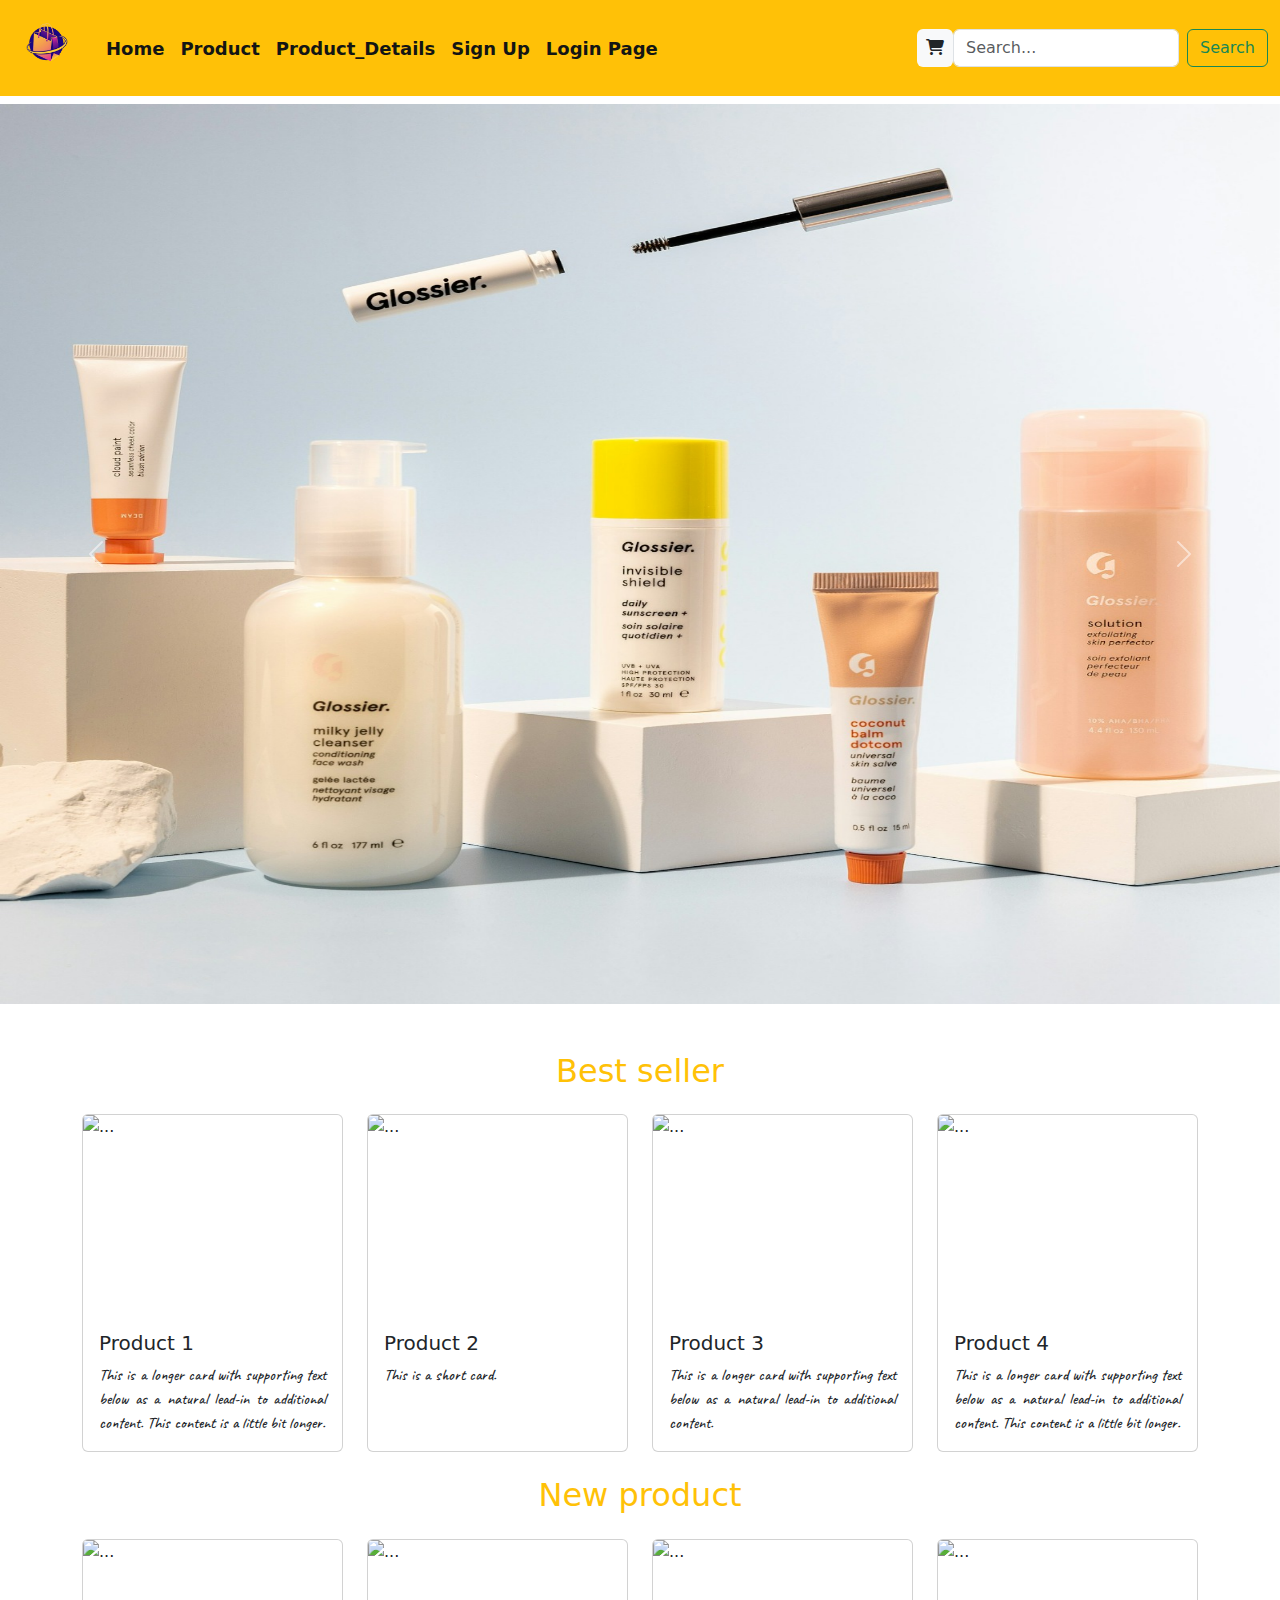
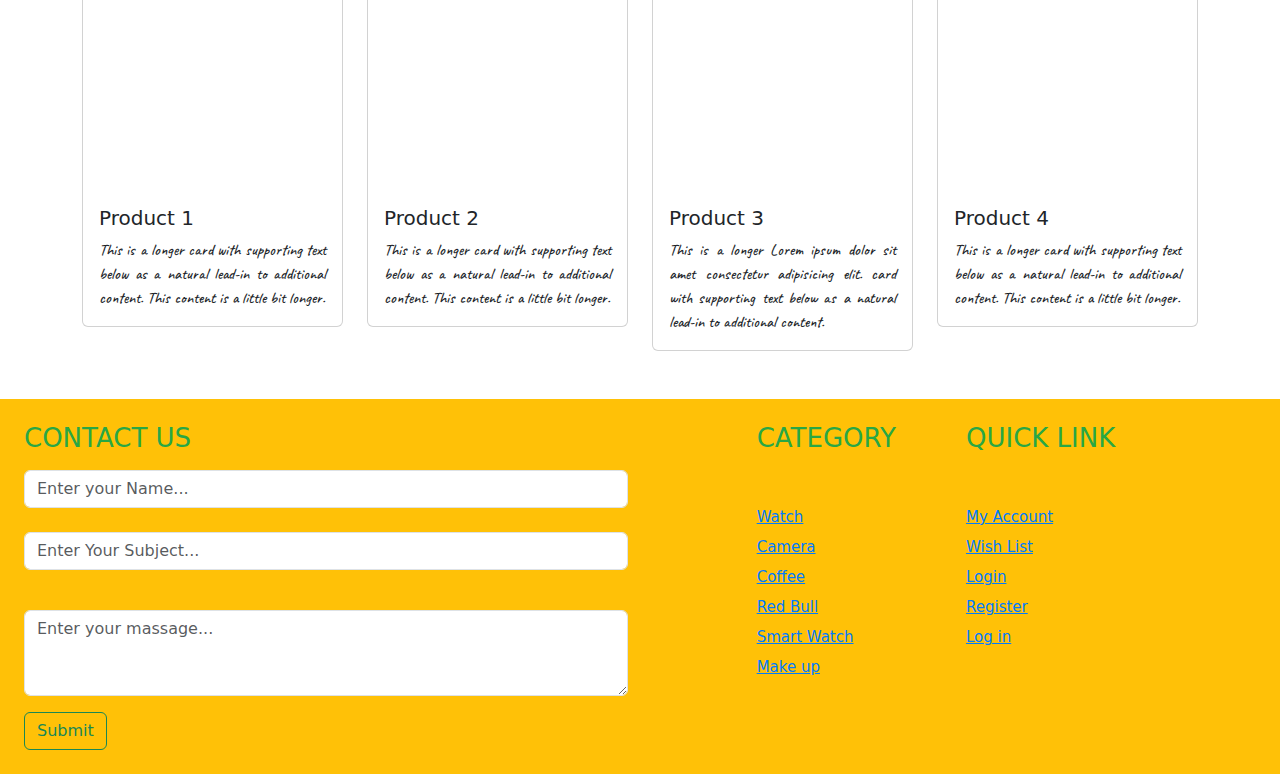
==== index.html @ 9928bbf1 "just home page done" ====
<!DOCTYPE html>
<html lang="en-us">
	<head>
    <!--_--------------{  Meta Code's  }---------------_-->
		<meta charset="UTF-8">
		<meta name="description" content="Free Web tutorials">
		<meta name="keywords" content="HTML, CSS, JavaScript">
		<meta name="author" content="Bisakto-Rahi">
		<meta name="viewport" content="width=device-width, initial-scale=1.0">
		<meta http-equiv="refresh" content="30">
		<meta http-equiv="X-UA-Compatible" content="ie=edge">
		<meta name="robots" content="INDEX, FOLLOW">
	<!--//--------------{  Meta Code's  }---------------//-->

    <!--!_---------------{  Create  Date : 21/10/2024  }---------------_-->
    <!--!_---------------{  Last Update  : 21/10/2024  }---------------_-->
        <title> 
			E-commerce
		</title>
    <!--_---------------{  Added Favicon   }---------------_-->
		<link rel="icon" href="./assets/logo.png" type="image/x-icon">
    <!--_---------------{  My Style Sheet 1st CDN  }---------------_-->
        <link rel="stylesheet" href="style1.css">
    <!--_---------------{  My Style Sheet 2nd CDN  }---------------_-->
		<link rel="stylesheet" href="style2.css">
    <!--_---------------{  Bootstrap 5 CSS CDN  }---------------_-->
		<link rel="stylesheet" href="https://cdn.jsdelivr.net/npm/bootstrap@5.2.3/dist/css/bootstrap.min.css">
    <!--_---------------{  Font Awesome CDN  }---------------_-->
		<link rel="stylesheet" href="https://cdnjs.cloudflare.com/ajax/libs/font-awesome/6.4.2/css/all.min.css"> 
    <!--_---------------{  Google Icon CDN  }---------------_-->
		<link href="https://fonts.googleapis.com/css2?family=Material+Symbols+Outlined" rel="stylesheet" />
    <!--_---------------{  Google Font CDN  }---------------_-->
	    <link rel="preconnect" href="https://fonts.googleapis.com">
	    <link rel="preconnect" href="https://fonts.gstatic.com" crossorigin>
	    <link href="https://fonts.googleapis.com/css2?family=Caveat:wght@400..700&family=Salsa&display=swap" rel="stylesheet">
	<!--//---------------{  Google Font CDN  }---------------//-->
    <!--_---------------{  Some Internal CSS  }---------------_-->
		<style>
			p{
				font-family: "Caveat", cursive;
				font-weight: 500;
				text-align: justify;
			} 
            /* ----------{  Font weight : 400 - 700	are available  }---------- */
		</style>
	<!--//---------------{  Some Internal CSS  }---------------//-->
	</head>
	<!--_---------------{  ^_^  }---------------_-->
	<body>
		<div class="my-website">
        <!--todo---------------{  Start Navbar section  }---------------_-->
				<nav class="navbar navbar-expand-lg navbar-light bg-warning">
					<div class="container-fluid">
					  <a class="navbar-brand" href="index.html"><img src="./assets/logo.png" height="70px" alt="logo"></a>
					  <button class="navbar-toggler" type="button" data-bs-toggle="collapse" data-bs-target="#navbarSupportedContent" aria-controls="navbarSupportedContent" aria-expanded="false" aria-label="Toggle navigation">
						<span class="navbar-toggler-icon"></span>
					  </button>
					  <div class="collapse navbar-collapse" id="navbarSupportedContent">
						<ul class="navbar-nav me-auto mb-2 mb-lg-0 My-nav">
						  <li class="nav-item">
							<a class="nav-link" aria-current="page" href="index.html">Home</a>
						  </li>
						  <li class="nav-item">
							<a class="nav-link" href="#">Product</a>
						  </li>
						  <li class="nav-item">
							<a class="nav-link" href="#">Product_Details</a>
						  </li>
						  <li class="nav-item">
							<a class="nav-link" href="#">Sign Up</a>
						  </li>
						  <li class="nav-item">
							<a class="nav-link" href="#">Login Page</a>
						  </li>
						</ul>
						<form class="d-flex my-form">
							<button class="btn bg-light btn-1" ><i class="fa-solid fa-cart-shopping px-2"></i></button>
						  <input class="form-control me-2 my-search" type="search" placeholder="Search..." aria-label="Search">
						  <button class="btn btn-outline-success" type="submit" >Search</button>
						</form>
					  </div>
					</div>
				  </nav>
        <!--//---------------{  Navbar section  }---------------//-->
        <!--todo---------------{  Start banner section  }---------------_-->
            <main class="my-banner mt-2 pb-4">
				<div id="carouselExampleInterval" class="carousel slide" data-bs-ride="carousel">
					<div class="carousel-inner">
					  <div class="carousel-item active" data-bs-interval="10000">
						<img src="./assets/b1.jpeg" class="d-block w-100" alt="...">
					  </div>
					  <div class="carousel-item" data-bs-interval="2000">
						<img src="./assets/b2.jpeg" class="d-block w-100" alt="...">
					  </div>
					  <div class="carousel-item">
						<img src="./assets/b3.jpeg" class="d-block w-100" alt="...">
					  </div>
					</div>
					<button class="carousel-control-prev" type="button" data-bs-target="#carouselExampleInterval" data-bs-slide="prev">
					  <span class="carousel-control-prev-icon" aria-hidden="true"></span>
					  <span class="visually-hidden">Previous</span>
					</button>
					<button class="carousel-control-next" type="button" data-bs-target="#carouselExampleInterval" data-bs-slide="next">
					  <span class="carousel-control-next-icon" aria-hidden="true"></span>
					  <span class="visually-hidden">Next</span>
					</button>
				  </div>
	
			</main>
        <!--//---------------{  banner section  }---------------//-->
        <!--todo---------------{  Start Best seller section  }---------------_-->
            <section>
			<h6 class="fa-2x text-center my-4 text-warning">Best seller</h6>
				<div class="container">
					<div class="row row-cols-1 row-cols-md-4 g-4">
						<div class="col">
						  <div class="card h-100">
							<img src="..." class="card-img-top" height="200px" alt="...">
							<div class="card-body">
							  <h5 class="card-title">Product 1</h5>
							  <p class="card-text">This is a longer card with supporting text below as a natural lead-in to additional content. This content is a little bit longer.</p>
							</div>
						  </div>
						</div>
						<div class="col">
						  <div class="card h-100">
							<img src="..." class="card-img-top" height="200px" alt="...">
							<div class="card-body">
							  <h5 class="card-title">Product 2</h5>
							  <p class="card-text">This is a short card.</p>
							</div>
						  </div>
						</div>
						<div class="col">
						  <div class="card h-100">
							<img src="..." class="card-img-top" height="200px" alt="...">
							<div class="card-body">
							  <h5 class="card-title">Product 3</h5>
							  <p class="card-text">This is a longer card with supporting text below as a natural lead-in to additional content.</p>
							</div>
						  </div>
						</div>
						<div class="col">
						  <div class="card h-100">
							<img src="..." class="card-img-top" height="200px" alt="...">
							<div class="card-body">
							  <h5 class="card-title">Product 4</h5>
							  <p class="card-text">This is a longer card with supporting text below as a natural lead-in to additional content. This content is a little bit longer.</p>
							</div>
						  </div>
						</div>
					  </div>
				</div>
			</section>
        <!--//---------------{  Best seller section  }---------------//-->
        <!--todo---------------{  Start New product section  }---------------_-->
            <aside>
				<h6 class="fa-2x text-center my-4 text-warning">New product</h6>
				<div class="container">
					<div class="row row-cols-1 row-cols-md-4 g-4">
						<div class="col">
						  <div class="card">
							<img src="..." class="card-img-top" height="250px" alt="...">
							<div class="card-body">
							  <h5 class="card-title">Product 1</h5>
							  <p class="card-text">This is a longer card with supporting text below as a natural lead-in to additional content. This content is a little bit longer.</p>
							</div>
						  </div>
						</div>
						<div class="col">
						  <div class="card">
							<img src="..." class="card-img-top" height="250px" alt="...">
							<div class="card-body">
							  <h5 class="card-title">Product 2</h5>
							  <p class="card-text">This is a longer card with supporting text below as a natural lead-in to additional content. This content is a little bit longer.</p>
							</div>
						  </div>
						</div>
						<div class="col">
						  <div class="card">
							<img src="..." class="card-img-top" height="250px" alt="...">
							<div class="card-body">
							  <h5 class="card-title">Product 3</h5>
							  <p class="card-text">This is a longer Lorem ipsum dolor sit amet consectetur adipisicing elit. card with supporting text below as a natural lead-in to additional content.</p>
							</div>
						  </div>
						</div>
						<div class="col">
						  <div class="card">
							<img src="..." class="card-img-top" height="250px" alt="...">
							<div class="card-body">
							  <h5 class="card-title">Product 4</h5>
							  <p class="card-text">This is a longer card with supporting text below as a natural lead-in to additional content. This content is a little bit longer.</p>
							</div>
						  </div>
						</div>
					  </div>
				</div>
	
			</aside>
        <!--//---------------{  New product section   }---------------//-->
        <!--todo---------------{  Start Footer section  }---------------_-->
            <footer class="my-footer mt-5">
				<div class="footer bg-warning p-4">
					<div class="row">
						<div class="col-6">
							<h6 class="mb-3">CONTACT US</h6>
							<form action="#">
								<div class="mb-3">
									<input type="email" class="form-control" id="exampleFormControlInput1" placeholder="Enter your Name..."><br>
									<input type="email" class="form-control" id="exampleFormControlInput1" placeholder="Enter Your Subject..."><br>
								  </div>
								  <div class="mb-3">
									<textarea class="form-control" id="exampleFormControlTextarea1" placeholder="Enter your massage..." rows="3"></textarea>
								  </div>
								  <button type="submit" class="btn btn-outline-success">Submit</button>
							</form>
						</div>
						<div class="col-1"></div>
						<div class="col-2">
							<h6 class="mb-5">CATEGORY</h6>
							<a href="">Watch</a><br>
							<a href="">Camera</a><br>
							<a href="">Coffee</a><br>
							<a href="">Red Bull</a><br>
							<a href="">Smart Watch</a><br>
							<a href="">Make up</a><br>
						</div>
						<div class="col-3">
							<h6 class="mb-5">QUICK LINK</h6>
							<a href="">My Account</a><br>
							<a href="">Wish List</a><br>
							<a href="">Login</a><br>
							<a href="">Register</a><br>
							<a href="">Log in</a><br>
						</div>
					</div>
				</div>
			</footer>
        <!--//---------------{  Footer section  }---------------//-->
        <!--todo---------------{  My Java Script CDN  }---------------_-->
			<script src="index.js"></script>
	    <!--todo---------------{  Bootstrap 5 JS CDN  }---------------_-->
			<script src="https://cdn.jsdelivr.net/npm/bootstrap@5.2.3/dist/js/bootstrap.bundle.min.js"></script>
			<script src="https://cdn.jsdelivr.net/npm/@popperjs/core@2.11.6/dist/umd/popper.min.js"></script>
			<script src="https://cdn.jsdelivr.net/npm/bootstrap@5.2.3/dist/js/bootstrap.min.js"></script>
	    <!--//---------------{  Bootstrap 5 JS CDN  }---------------//-->
		</div>
	</body>
</html>
<!--todo---------------{  Add Description  }---------------_-->


<!--//---------------{  Description  }---------------_-->
---- style1.css ----
@charset "UTF-8";

/*!----------{  Author      :   Bisakto-Rahi  }----------_*/
/*!----------{  Create       :   21/10/2024   }----------_*/

/*_----------{  My Color Variables  }----------_*/
:root{
    --dark-red: #dc3545;
    --red: #fc2a1b;
    --pink: #e83e8c;
    --purple: #6f42c1;
    --indigo: #6610f2;
    --blue: #007bff;
    --dark-blue: #17a2b8;
    --light-blue: #0dcaf0;
    --light-green: #20c997;
    --green: #28a745;
    --yellow: #ffc107;
    --orange: #fd7e14;
    --highlight-x: #fff3cd;
    --highlight-y: #ffff5b;
    --black: #000;
    --key: #131514;
    --dark: #343a40;
    --gray: #6c757d;
    --white: #fff;
    --gray-100: #f8f9fa;
    --gray-200: #e9ecef;
    --gray-300: #dee2e6;
    --gray-400: #ced4da;
    --gray-500: #adb5bd;
    --gray-600: #6c757d;
    --gray-700: #495057;
    --gray-800: #343a40;
    --gray-900: #212529;
    --light-border-color: #dee2e6;
    --dark-border-color: #6c757d;
    /*_----------{  My Responsive Variables  }----------_*/
  --break-point-xs: 0;
  --break-point-sm: 576px;
  --break-point-md: 768px;
  --break-point-lg: 992px;
  --break-point-xl: 1200px;
  --break-point-xxl: 1400px;
}
/*!----------{  Last Update   :   21/10/2024   }----------_*/

/*_----------{  ^_^  }----------_*/

/*todo--------------{  Start Navbar Section Style  }--------------_*/
.My-nav li a{
  color: var(--key) !important;
  font-size: 18px;
  font-weight: bolder;
}
.My-nav li a:hover{
  color: var(--white) !important;
  text-decoration: underline;
}
.my-form .btn-1{
  padding-left: 0px;
  padding-right: 0px;
}
/*//--------------{  Navbar Section Style  }--------------//*/

/*todo--------------{  Start banner Section Style  }----------------_*/
.my-banner img{
  height: 100vh;
  width: 100%;
}
/*//--------------{  banner Section Style  }----------------//*/

/*todo--------------{  Start Footer Section Style  }---------------_*/
.my-footer h6{
  font-size: 26px;
  color: var(--green);
}
.my-footer a{
  font-size: 15px;
  color: var(--blue);
  line-height: 30px;
}
/*//--------------{  Footer Section Style  }--------------//_*/

/*_----------{  Add Description  }----------_*/


/*//----------{  Description  }----------//*/
---- style2.css ----
/*_------------------{  doctype css  }------------------_*/

/*!----------{  Author      :   Bisakto-Rahi  }----------_*/
/*!----------{  Create       :   21/10/2024   }----------_*/

/*_----------{  Google Font CDN  }----------_*/
@import url('https://fonts.googleapis.com/css2?family=Salsa&display=swap');

/*!----------{  Last Update   :   21/10/2024   }-----------_*/ 
/*todo-------------{  Start All Body Style  }--------------_*/
*{
    margin: 0;
    padding: 0;
}
*,
::after,
::before {
    box-sizing: border-box;
}
body{
    max-width: 100%;
    color: #212529;
    background-color: #fff;
    font-family: "Salsa", cursive;
}
header, nav, main,
section,  aside, 
footer{
  display: block;
}
/*_----------{  Add Description  }----------_*/


/*//----------{  Description  }----------//*/
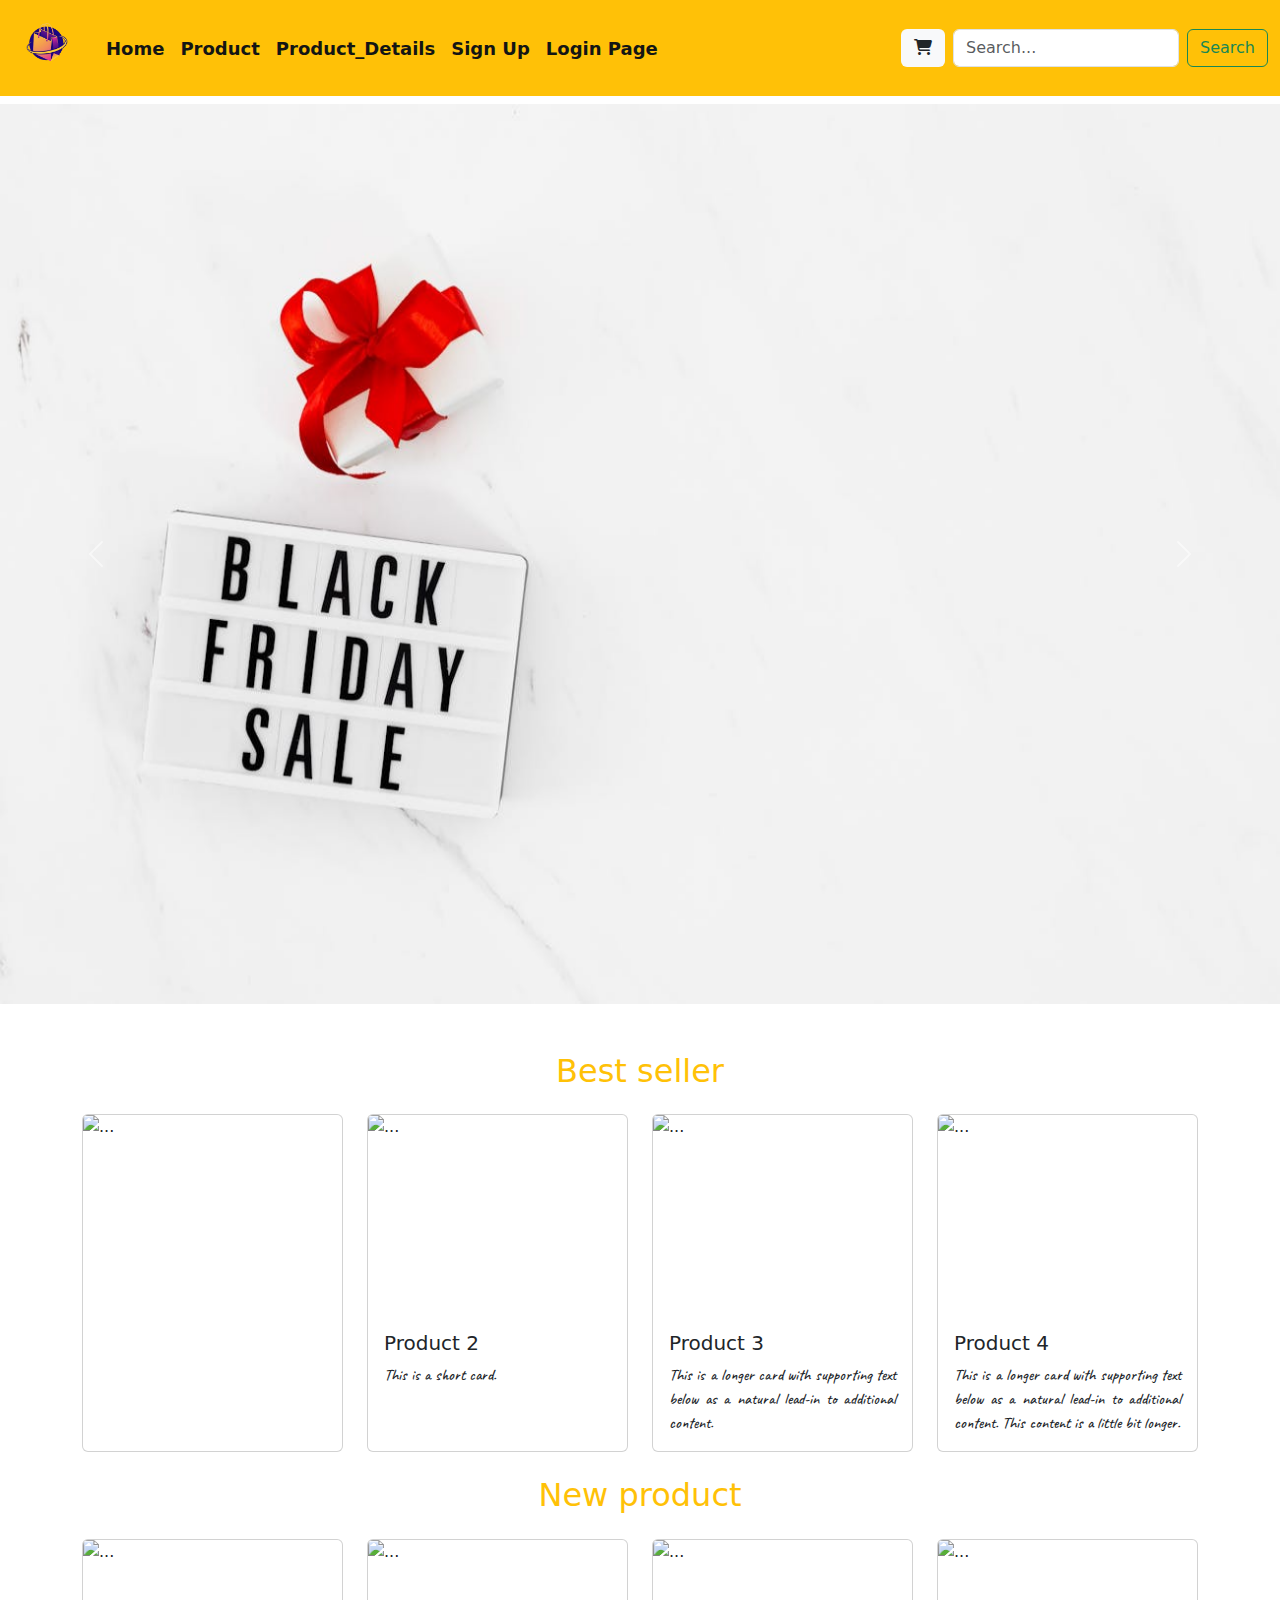
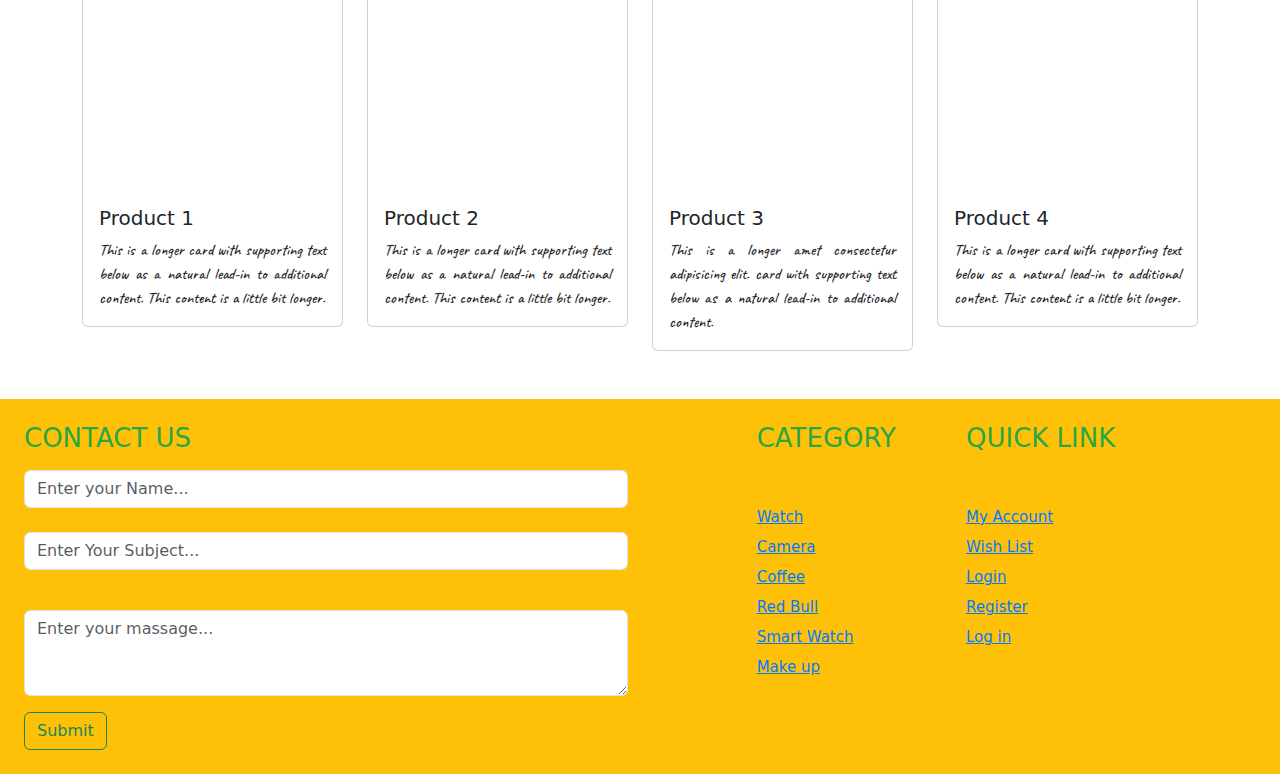
==== commit 8288c92a: "all check by Rahi" ====
--- a/index.html
+++ b/index.html
@@ -49,64 +49,63 @@
 	<body>
 		<div class="my-website">
         <!--todo---------------{  Start Navbar section  }---------------_-->
-				<nav class="navbar navbar-expand-lg navbar-light bg-warning">
-					<div class="container-fluid">
-					  <a class="navbar-brand" href="index.html"><img src="./assets/logo.png" height="70px" alt="logo"></a>
-					  <button class="navbar-toggler" type="button" data-bs-toggle="collapse" data-bs-target="#navbarSupportedContent" aria-controls="navbarSupportedContent" aria-expanded="false" aria-label="Toggle navigation">
-						<span class="navbar-toggler-icon"></span>
-					  </button>
-					  <div class="collapse navbar-collapse" id="navbarSupportedContent">
-						<ul class="navbar-nav me-auto mb-2 mb-lg-0 My-nav">
-						  <li class="nav-item">
-							<a class="nav-link" aria-current="page" href="index.html">Home</a>
-						  </li>
-						  <li class="nav-item">
-							<a class="nav-link" href="#">Product</a>
-						  </li>
-						  <li class="nav-item">
-							<a class="nav-link" href="#">Product_Details</a>
-						  </li>
-						  <li class="nav-item">
-							<a class="nav-link" href="#">Sign Up</a>
-						  </li>
-						  <li class="nav-item">
-							<a class="nav-link" href="#">Login Page</a>
-						  </li>
-						</ul>
-						<form class="d-flex my-form">
-							<button class="btn bg-light btn-1" ><i class="fa-solid fa-cart-shopping px-2"></i></button>
-						  <input class="form-control me-2 my-search" type="search" placeholder="Search..." aria-label="Search">
-						  <button class="btn btn-outline-success" type="submit" >Search</button>
-						</form>
-					  </div>
-					</div>
-				  </nav>
+			<nav class="navbar navbar-expand-lg navbar-light bg-warning">
+			<div class="container-fluid">
+			  <a class="navbar-brand" href="index.html"><img src="./assets/logo.png" height="70px" alt="logo"></a>
+			  <button class="navbar-toggler" type="button" data-bs-toggle="collapse" data-bs-target="#navbarSupportedContent" aria-controls="navbarSupportedContent" aria-expanded="false" aria-label="Toggle navigation">
+				<span class="navbar-toggler-icon"></span>
+			  </button>
+			  <div class="collapse navbar-collapse" id="navbarSupportedContent">
+				<ul class="navbar-nav me-auto mb-2 mb-lg-0 My-nav">
+				  <li class="nav-item">
+					<a class="nav-link" aria-current="page" href="index.html">Home</a>
+				  </li>
+				  <li class="nav-item">
+					<a class="nav-link" href="./product.html">Product</a>
+				  </li>
+				  <li class="nav-item">
+					<a class="nav-link" href="./pro-detailes.html">Product_Details</a>
+				  </li>
+				  <li class="nav-item">
+					<a class="nav-link" href="./sign.html">Sign Up</a>
+				  </li>
+				  <li class="nav-item">
+					<a class="nav-link" href="./log.html">Login Page</a>
+				  </li>
+				</ul>
+				<button class="btn bg-light m-2"><i class="fa-solid fa-cart-shopping"></i></button>
+				<form class="d-flex my-form">
+				  <input class="form-control me-2 my-search" type="search" placeholder="Search..." aria-label="Search">
+				  <button class="btn btn-outline-success" type="submit" >Search</button>
+				</form>
+			  </div>
+			</div>
+		  	</nav>
         <!--//---------------{  Navbar section  }---------------//-->
         <!--todo---------------{  Start banner section  }---------------_-->
-            <main class="my-banner mt-2 pb-4">
-				<div id="carouselExampleInterval" class="carousel slide" data-bs-ride="carousel">
-					<div class="carousel-inner">
-					  <div class="carousel-item active" data-bs-interval="10000">
-						<img src="./assets/b1.jpeg" class="d-block w-100" alt="...">
-					  </div>
-					  <div class="carousel-item" data-bs-interval="2000">
-						<img src="./assets/b2.jpeg" class="d-block w-100" alt="...">
-					  </div>
-					  <div class="carousel-item">
-						<img src="./assets/b3.jpeg" class="d-block w-100" alt="...">
-					  </div>
-					</div>
-					<button class="carousel-control-prev" type="button" data-bs-target="#carouselExampleInterval" data-bs-slide="prev">
-					  <span class="carousel-control-prev-icon" aria-hidden="true"></span>
-					  <span class="visually-hidden">Previous</span>
-					</button>
-					<button class="carousel-control-next" type="button" data-bs-target="#carouselExampleInterval" data-bs-slide="next">
-					  <span class="carousel-control-next-icon" aria-hidden="true"></span>
-					  <span class="visually-hidden">Next</span>
-					</button>
+		<main class="my-banner mt-2 pb-4">
+			<div id="carouselExampleInterval" class="carousel slide" data-bs-ride="carousel">
+				<div class="carousel-inner">
+				  <div class="carousel-item active" data-bs-interval="10000">
+					<img src="./assets/b1.jpg" class="d-block w-100" alt="...">
 				  </div>
-	
-			</main>
+				  <div class="carousel-item" data-bs-interval="2000">
+					<img src="./assets/b2.jpg" class="d-block w-100" alt="...">
+				  </div>
+				  <div class="carousel-item">
+					<img src="./assets/b3.jpg" class="d-block w-100" alt="...">
+				  </div>
+				</div>
+				<button class="carousel-control-prev" type="button" data-bs-target="#carouselExampleInterval" data-bs-slide="prev">
+				  <span class="carousel-control-prev-icon" aria-hidden="true"></span>
+				  <span class="visually-hidden">Previous</span>
+				</button>
+				<button class="carousel-control-next" type="button" data-bs-target="#carouselExampleInterval" data-bs-slide="next">
+				  <span class="carousel-control-next-icon" aria-hidden="true"></span>
+				  <span class="visually-hidden">Next</span>
+				</button>
+			  </div>
+		</main>
         <!--//---------------{  banner section  }---------------//-->
         <!--todo---------------{  Start Best seller section  }---------------_-->
             <section>
@@ -117,9 +116,8 @@
 						  <div class="card h-100">
 							<img src="..." class="card-img-top" height="200px" alt="...">
 							<div class="card-body">
-							  <h5 class="card-title">Product 1</h5>
-							  <p class="card-text">This is a longer card with supporting text below as a natural lead-in to additional content. This content is a little bit longer.</p>
-							</div>
+								
+							 </div>
 						  </div>
 						</div>
 						<div class="col">
@@ -181,7 +179,7 @@
 							<img src="..." class="card-img-top" height="250px" alt="...">
 							<div class="card-body">
 							  <h5 class="card-title">Product 3</h5>
-							  <p class="card-text">This is a longer Lorem ipsum dolor sit amet consectetur adipisicing elit. card with supporting text below as a natural lead-in to additional content.</p>
+							  <p class="card-text">This is a longer  amet consectetur adipisicing elit. card with supporting text below as a natural lead-in to additional content.</p>
 							</div>
 						  </div>
 						</div>
--- a/style1.css
+++ b/style1.css
@@ -57,7 +57,7 @@
   color: var(--white) !important;
   text-decoration: underline;
 }
-.my-form .btn-1{
+.btn-1{
   padding-left: 0px;
   padding-right: 0px;
 }
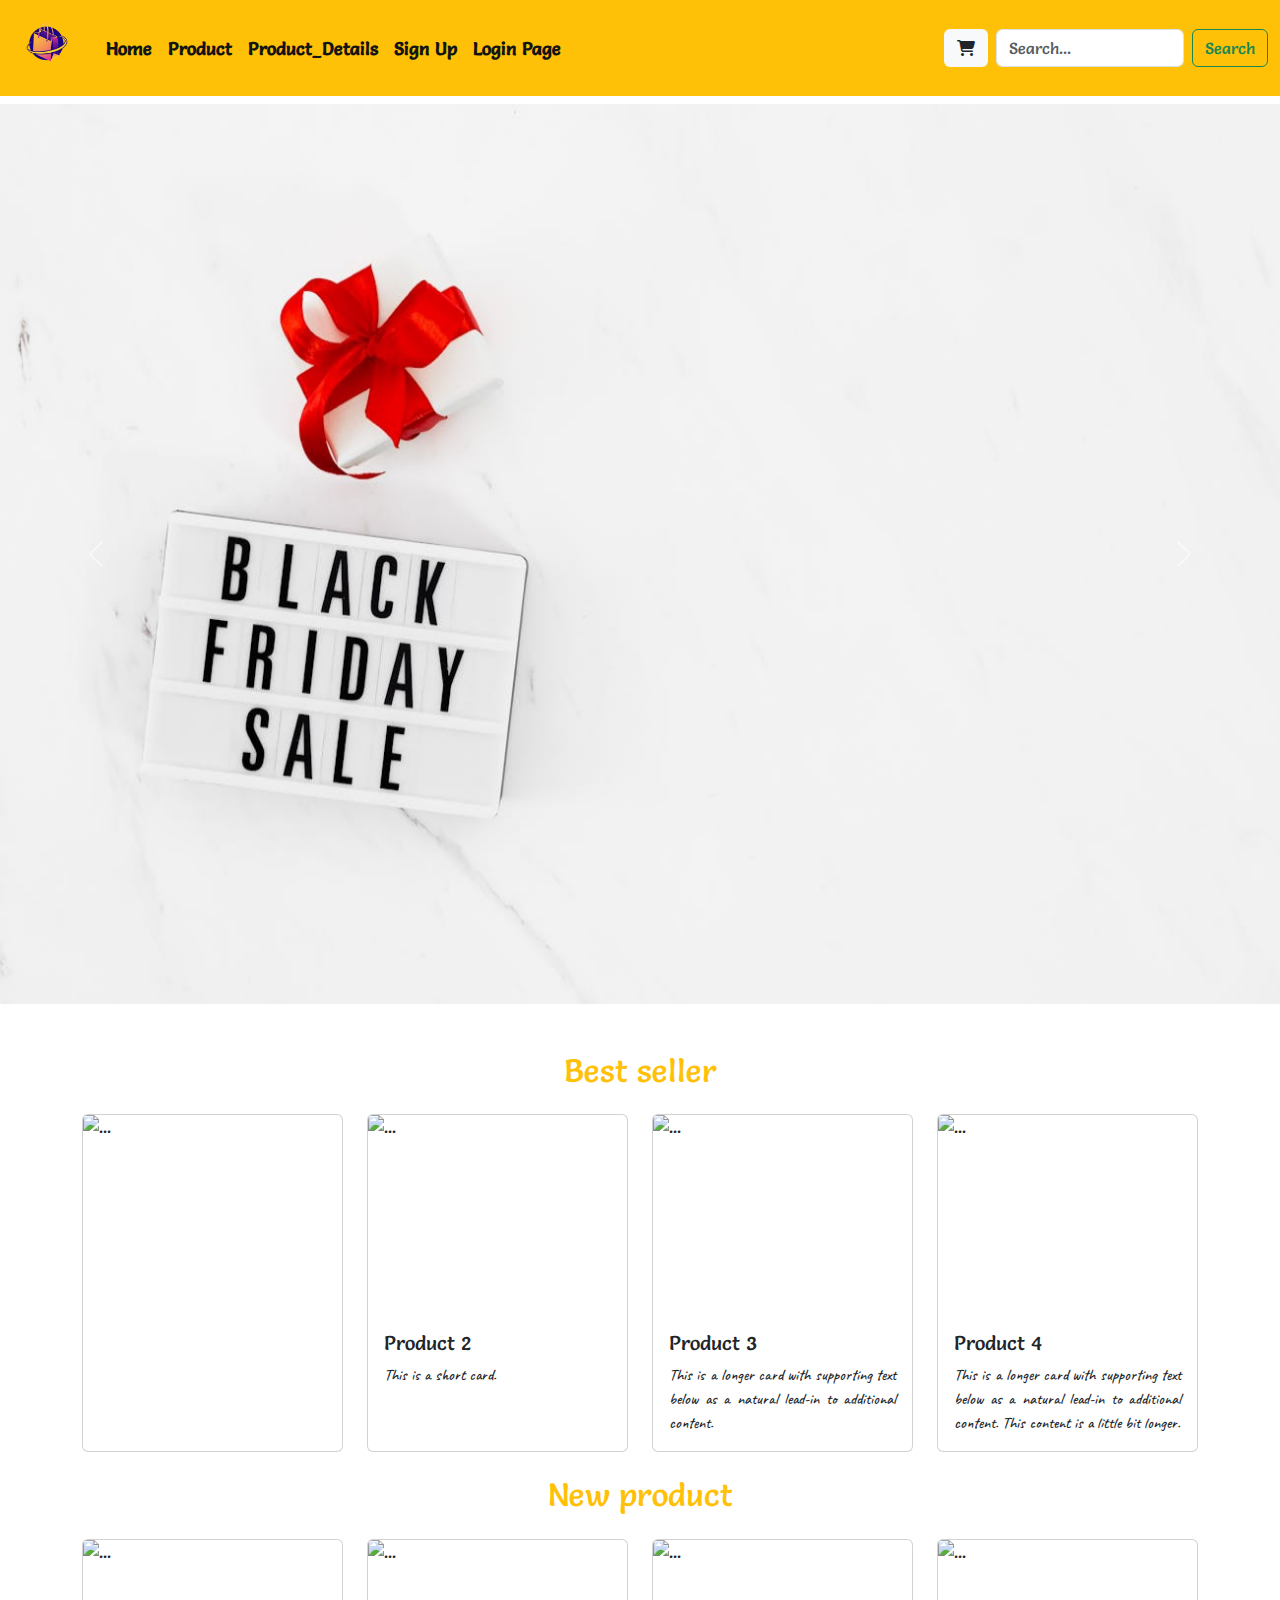
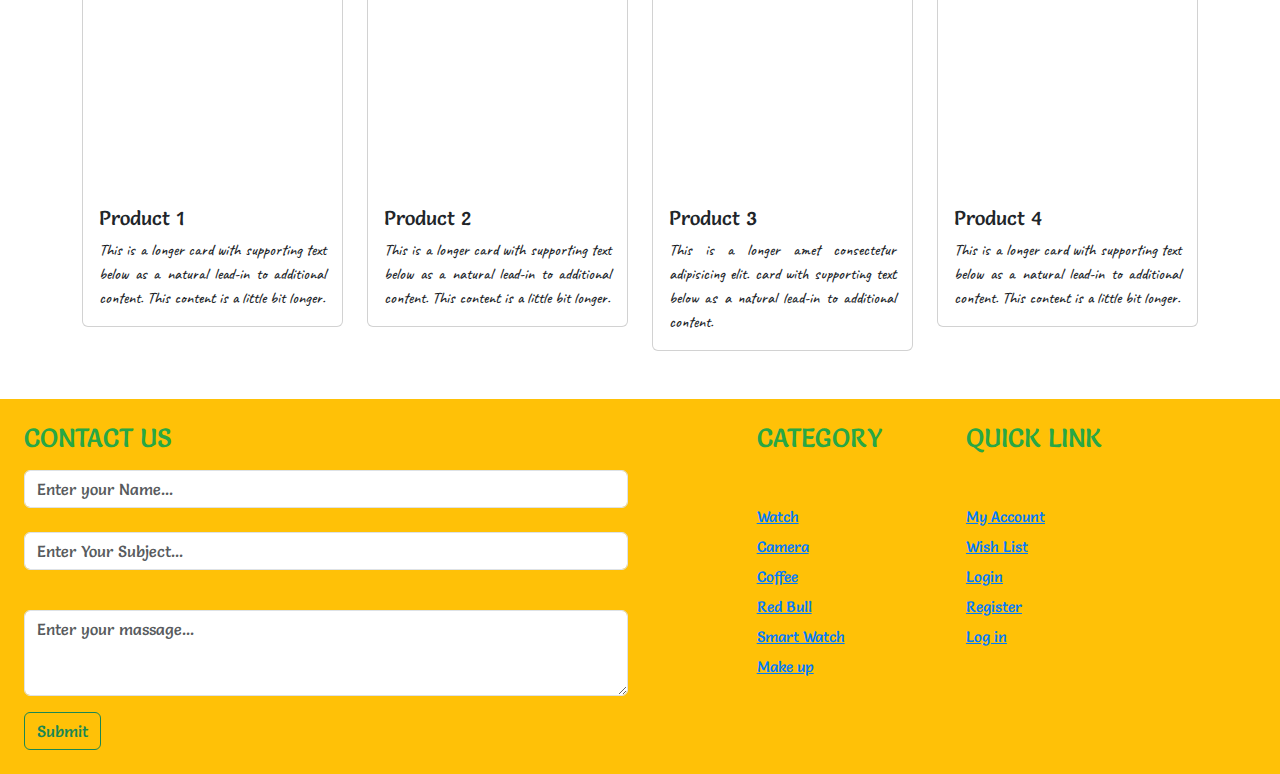
==== commit 3a4b2a17: "all checked by Rahi" ====
--- a/index.html
+++ b/index.html
@@ -13,7 +13,7 @@
 	<!--//--------------{  Meta Code's  }---------------//-->
 
     <!--!_---------------{  Create  Date : 21/10/2024  }---------------_-->
-    <!--!_---------------{  Last Update  : 21/10/2024  }---------------_-->
+    <!--!_---------------{  Last Update  : 22/10/2024  }---------------_-->
         <title> 
 			E-commerce
 		</title>
--- a/style1.css
+++ b/style1.css
@@ -1,7 +1,7 @@
 @charset "UTF-8";
 
 /*!----------{  Author      :   Bisakto-Rahi  }----------_*/
-/*!----------{  Create       :   21/10/2024   }----------_*/
+/*!----------{  Create       :   23/10/2024   }----------_*/
 
 /*_----------{  My Color Variables  }----------_*/
 :root{
@@ -70,7 +70,43 @@
 }
 /*//--------------{  banner Section Style  }----------------//*/
 
+/*todo--------------{  Start Extra Section Style  }---------------_*/
+
+/*---------{  product page  Style  }--------*/
+.card-body h6{
+  font-size: 22px;
+}
+.my-icon{
+  font-size: 20px !important;
+}
+.card img{
+  position: relative;
+}
+.label-1{
+  position: absolute;
+  color: var(--gray-400);
+  background-color: var(--green);
+  width: 65px;
+  padding-left: 3px;
+  border-radius: 5px;
+  margin-left: 2px;
+  margin-top: 2px;
+  border: 1px solid var(--black);
+}
+/*//---------{  product page  Style  }--------//*/
+
+/*---------{  product details page  Style  }--------*/
+.img-zoom {
+  transition: transform 0.5s ease;
+}
+
+.img-zoom:hover {
+  transform: scale(1.4);
+}
+/*//---------{  product details page  Style  }--------//*/
+
 /*todo--------------{  Start Footer Section Style  }---------------_*/
+
 .my-footer h6{
   font-size: 26px;
   color: var(--green);
--- a/style2.css
+++ b/style2.css
@@ -11,6 +11,7 @@
 *{
     margin: 0;
     padding: 0;
+    font-family: "Salsa", cursive;
 }
 *,
 ::after,
@@ -21,7 +22,6 @@
     max-width: 100%;
     color: #212529;
     background-color: #fff;
-    font-family: "Salsa", cursive;
 }
 header, nav, main,
 section,  aside, 
